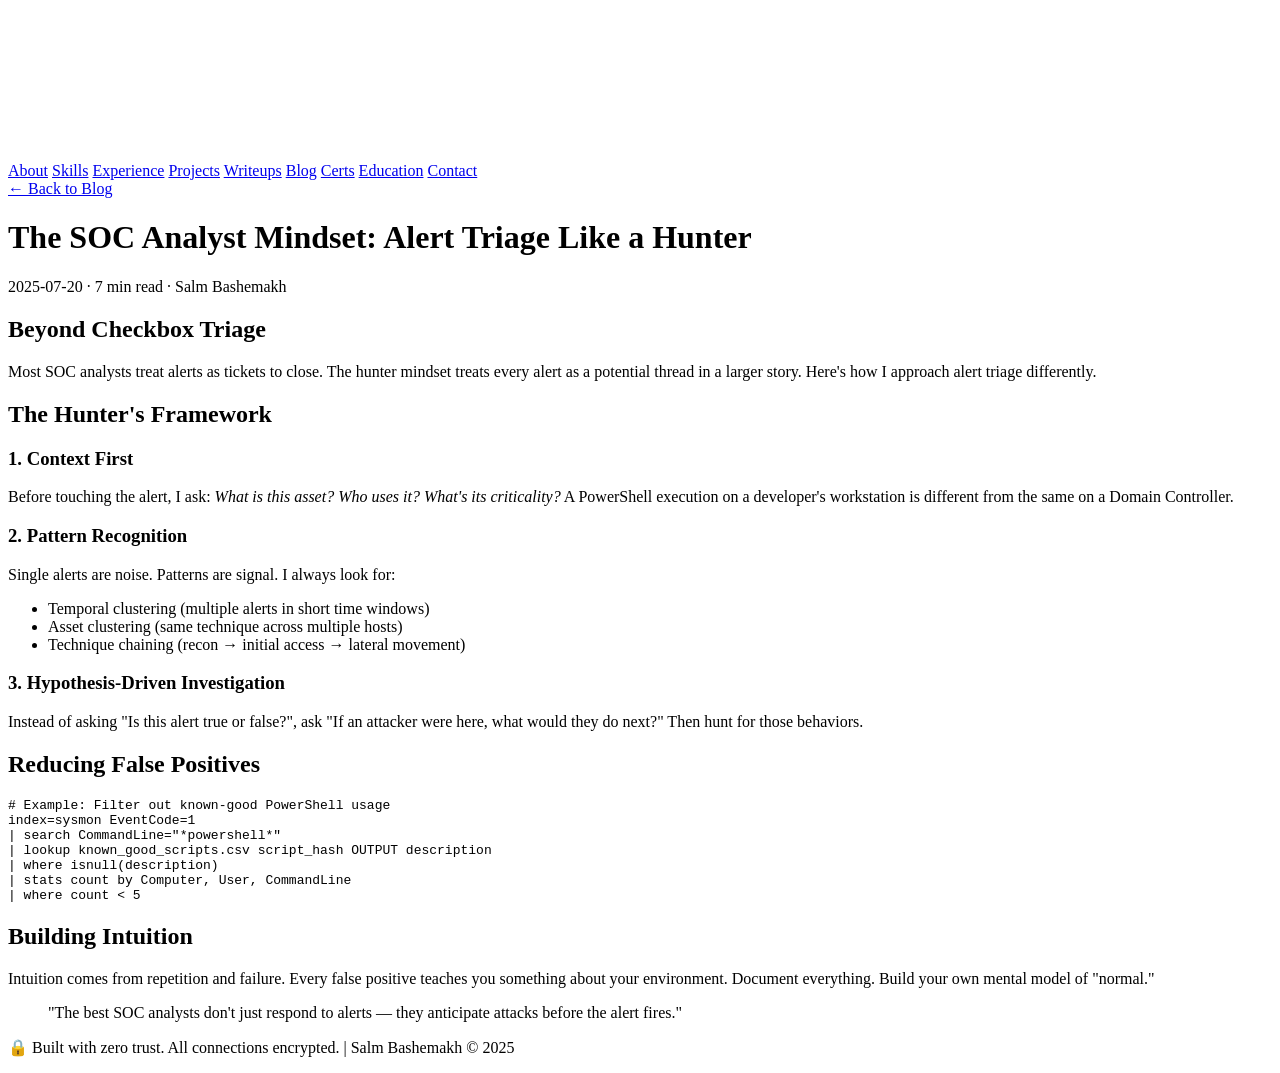
==== home-lab-guide.html @ dc3f8ac2 "Add files via upload" ====
<!DOCTYPE html>
<html lang="en">
<head>
  <meta charset="UTF-8">
  <meta name="viewport" content="width=device-width, initial-scale=1.0">
  <title>The SOC Analyst Mindset: Alert Triage Like a Hunter | Salm Bashemakh</title>
  <meta name="description" content="Moving beyond checkbox alert triage to proactive threat hunting in the SOC.">
  <link href="https://fonts.googleapis.com/css2?family=JetBrains+Mono:wght@400;700;800&family=Orbitron:wght@400;700;900&display=swap" rel="stylesheet">
  <link rel="stylesheet" href="../assets/style.css">
</head>
<body class="crt">
  <canvas id="matrix-canvas"></canvas>

  <nav class="nav">
    <a href="../index.html#about">About</a>
    <a href="../index.html#skills">Skills</a>
    <a href="../index.html#experience">Experience</a>
    <a href="../index.html#projects">Projects</a>
    <a href="../index.html#writeups">Writeups</a>
    <a href="../index.html#blog">Blog</a>
    <a href="../index.html#certs">Certs</a>
    <a href="../index.html#education">Education</a>
    <a href="../index.html#contact">Contact</a>
  </nav>

  <div class="article-page">
    <div class="article-header">
      <a href="../index.html#blog" class="back-btn">← Back to Blog</a>
      <h1>The SOC Analyst Mindset: Alert Triage Like a Hunter</h1>
      <div class="meta">2025-07-20 · 7 min read · Salm Bashemakh</div>
    </div>
    <div class="article-content">
      <h2>Beyond Checkbox Triage</h2>
      <p>Most SOC analysts treat alerts as tickets to close. The hunter mindset treats every alert as a potential thread in a larger story. Here's how I approach alert triage differently.</p>

      <h2>The Hunter's Framework</h2>
      <h3>1. Context First</h3>
      <p>Before touching the alert, I ask: <em>What is this asset? Who uses it? What's its criticality?</em> A PowerShell execution on a developer's workstation is different from the same on a Domain Controller.</p>

      <h3>2. Pattern Recognition</h3>
      <p>Single alerts are noise. Patterns are signal. I always look for:</p>
      <ul>
        <li>Temporal clustering (multiple alerts in short time windows)</li>
        <li>Asset clustering (same technique across multiple hosts)</li>
        <li>Technique chaining (recon → initial access → lateral movement)</li>
      </ul>

      <h3>3. Hypothesis-Driven Investigation</h3>
      <p>Instead of asking "Is this alert true or false?", ask "If an attacker were here, what would they do next?" Then hunt for those behaviors.</p>

      <h2>Reducing False Positives</h2>
      <pre><code># Example: Filter out known-good PowerShell usage
index=sysmon EventCode=1
| search CommandLine="*powershell*"
| lookup known_good_scripts.csv script_hash OUTPUT description
| where isnull(description)
| stats count by Computer, User, CommandLine
| where count < 5</code></pre>

      <h2>Building Intuition</h2>
      <p>Intuition comes from repetition and failure. Every false positive teaches you something about your environment. Document everything. Build your own mental model of "normal."</p>

      <blockquote>
        "The best SOC analysts don't just respond to alerts — they anticipate attacks before the alert fires."
      </blockquote>
    </div>
  </div>

  <div class="footer">
    <p>🔒 Built with zero trust. All connections encrypted. | Salm Bashemakh © 2025</p>
  </div>

  <script src="../assets/main.js"></script>
</body>
</html>
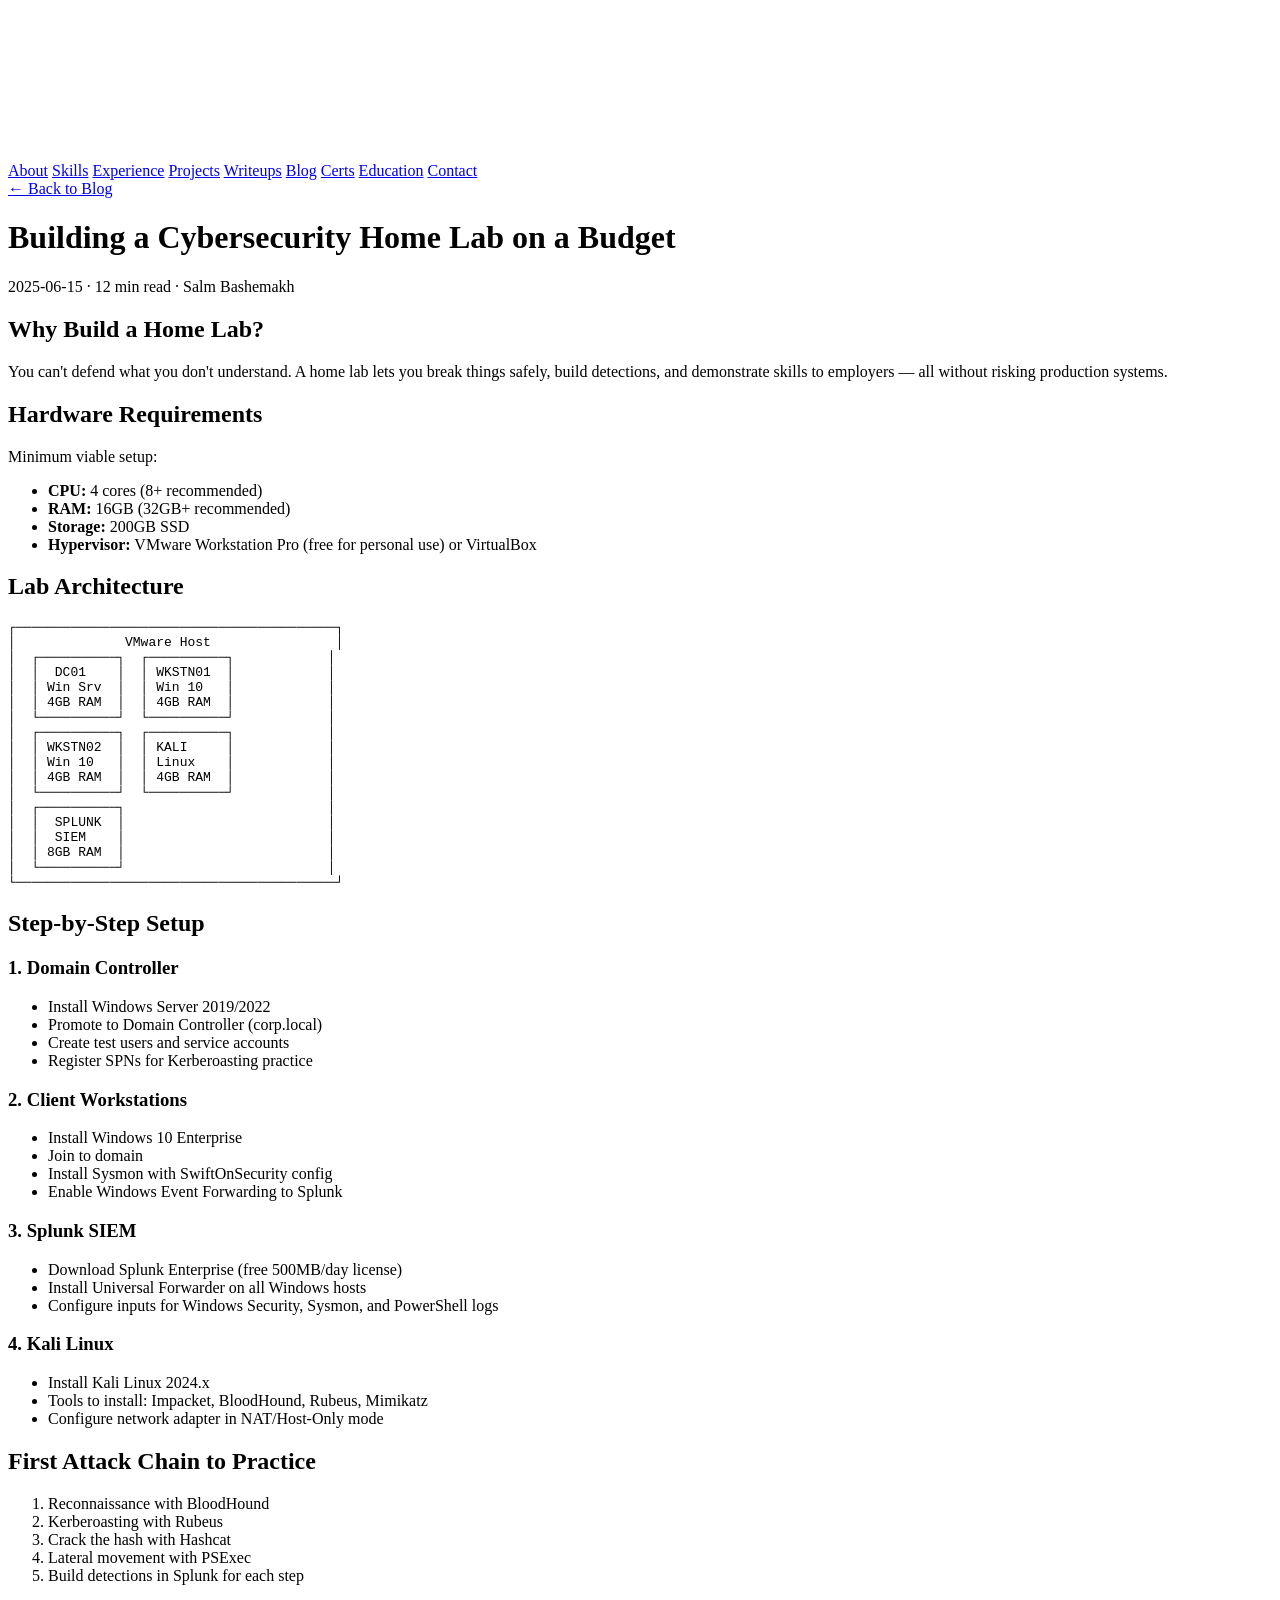
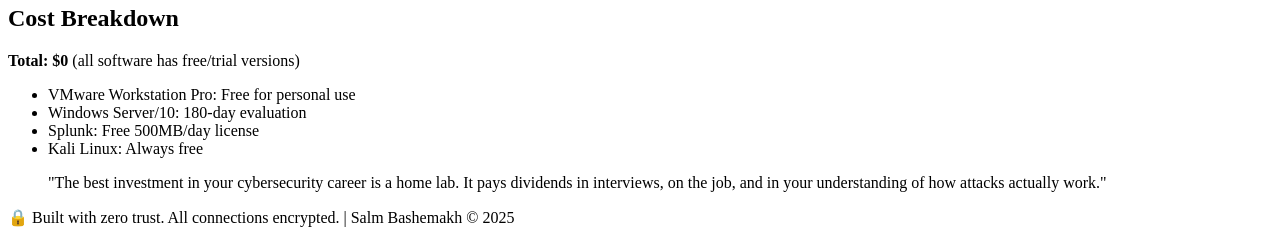
==== commit 16dfb9d4: "Add files via upload" ====
--- a/home-lab-guide.html
+++ b/home-lab-guide.html
@@ -3,8 +3,8 @@
 <head>
   <meta charset="UTF-8">
   <meta name="viewport" content="width=device-width, initial-scale=1.0">
-  <title>The SOC Analyst Mindset: Alert Triage Like a Hunter | Salm Bashemakh</title>
-  <meta name="description" content="Moving beyond checkbox alert triage to proactive threat hunting in the SOC.">
+  <title>Building a Cybersecurity Home Lab on a Budget | Salm Bashemakh</title>
+  <meta name="description" content="Step-by-step guide to setting up a multi-VM security lab with VMware, Windows Server, Kali Linux, and Splunk.">
   <link href="https://fonts.googleapis.com/css2?family=JetBrains+Mono:wght@400;700;800&family=Orbitron:wght@400;700;900&display=swap" rel="stylesheet">
   <link rel="stylesheet" href="../assets/style.css">
 </head>
@@ -26,42 +26,93 @@
   <div class="article-page">
     <div class="article-header">
       <a href="../index.html#blog" class="back-btn">← Back to Blog</a>
-      <h1>The SOC Analyst Mindset: Alert Triage Like a Hunter</h1>
-      <div class="meta">2025-07-20 · 7 min read · Salm Bashemakh</div>
+      <h1>Building a Cybersecurity Home Lab on a Budget</h1>
+      <div class="meta">2025-06-15 · 12 min read · Salm Bashemakh</div>
     </div>
     <div class="article-content">
-      <h2>Beyond Checkbox Triage</h2>
-      <p>Most SOC analysts treat alerts as tickets to close. The hunter mindset treats every alert as a potential thread in a larger story. Here's how I approach alert triage differently.</p>
+      <h2>Why Build a Home Lab?</h2>
+      <p>You can't defend what you don't understand. A home lab lets you break things safely, build detections, and demonstrate skills to employers — all without risking production systems.</p>
 
-      <h2>The Hunter's Framework</h2>
-      <h3>1. Context First</h3>
-      <p>Before touching the alert, I ask: <em>What is this asset? Who uses it? What's its criticality?</em> A PowerShell execution on a developer's workstation is different from the same on a Domain Controller.</p>
-
-      <h3>2. Pattern Recognition</h3>
-      <p>Single alerts are noise. Patterns are signal. I always look for:</p>
+      <h2>Hardware Requirements</h2>
+      <p>Minimum viable setup:</p>
       <ul>
-        <li>Temporal clustering (multiple alerts in short time windows)</li>
-        <li>Asset clustering (same technique across multiple hosts)</li>
-        <li>Technique chaining (recon → initial access → lateral movement)</li>
+        <li><strong>CPU:</strong> 4 cores (8+ recommended)</li>
+        <li><strong>RAM:</strong> 16GB (32GB+ recommended)</li>
+        <li><strong>Storage:</strong> 200GB SSD</li>
+        <li><strong>Hypervisor:</strong> VMware Workstation Pro (free for personal use) or VirtualBox</li>
       </ul>
 
-      <h3>3. Hypothesis-Driven Investigation</h3>
-      <p>Instead of asking "Is this alert true or false?", ask "If an attacker were here, what would they do next?" Then hunt for those behaviors.</p>
+      <h2>Lab Architecture</h2>
+      <pre><code>┌─────────────────────────────────────────┐
+│              VMware Host                │
+│  ┌──────────┐  ┌──────────┐            │
+│  │  DC01    │  │ WKSTN01  │            │
+│  │ Win Srv  │  │ Win 10   │            │
+│  │ 4GB RAM  │  │ 4GB RAM  │            │
+│  └──────────┘  └──────────┘            │
+│  ┌──────────┐  ┌──────────┐            │
+│  │ WKSTN02  │  │ KALI     │            │
+│  │ Win 10   │  │ Linux    │            │
+│  │ 4GB RAM  │  │ 4GB RAM  │            │
+│  └──────────┘  └──────────┘            │
+│  ┌──────────┐                          │
+│  │  SPLUNK  │                          │
+│  │  SIEM    │                          │
+│  │ 8GB RAM  │                          │
+│  └──────────┘                          │
+└─────────────────────────────────────────┘</code></pre>
 
-      <h2>Reducing False Positives</h2>
-      <pre><code># Example: Filter out known-good PowerShell usage
-index=sysmon EventCode=1
-| search CommandLine="*powershell*"
-| lookup known_good_scripts.csv script_hash OUTPUT description
-| where isnull(description)
-| stats count by Computer, User, CommandLine
-| where count < 5</code></pre>
+      <h2>Step-by-Step Setup</h2>
+      <h3>1. Domain Controller</h3>
+      <ul>
+        <li>Install Windows Server 2019/2022</li>
+        <li>Promote to Domain Controller (corp.local)</li>
+        <li>Create test users and service accounts</li>
+        <li>Register SPNs for Kerberoasting practice</li>
+      </ul>
 
-      <h2>Building Intuition</h2>
-      <p>Intuition comes from repetition and failure. Every false positive teaches you something about your environment. Document everything. Build your own mental model of "normal."</p>
+      <h3>2. Client Workstations</h3>
+      <ul>
+        <li>Install Windows 10 Enterprise</li>
+        <li>Join to domain</li>
+        <li>Install Sysmon with SwiftOnSecurity config</li>
+        <li>Enable Windows Event Forwarding to Splunk</li>
+      </ul>
+
+      <h3>3. Splunk SIEM</h3>
+      <ul>
+        <li>Download Splunk Enterprise (free 500MB/day license)</li>
+        <li>Install Universal Forwarder on all Windows hosts</li>
+        <li>Configure inputs for Windows Security, Sysmon, and PowerShell logs</li>
+      </ul>
+
+      <h3>4. Kali Linux</h3>
+      <ul>
+        <li>Install Kali Linux 2024.x</li>
+        <li>Tools to install: Impacket, BloodHound, Rubeus, Mimikatz</li>
+        <li>Configure network adapter in NAT/Host-Only mode</li>
+      </ul>
+
+      <h2>First Attack Chain to Practice</h2>
+      <ol>
+        <li>Reconnaissance with BloodHound</li>
+        <li>Kerberoasting with Rubeus</li>
+        <li>Crack the hash with Hashcat</li>
+        <li>Lateral movement with PSExec</li>
+        <li>Build detections in Splunk for each step</li>
+      </ol>
+
+      <h2>Cost Breakdown</h2>
+      <p><strong>Total: $0</strong> (all software has free/trial versions)</p>
+      <ul>
+        <li>VMware Workstation Pro: Free for personal use</li>
+        <li>Windows Server/10: 180-day evaluation</li>
+        <li>Splunk: Free 500MB/day license</li>
+        <li>Kali Linux: Always free</li>
+      </ul>
 
       <blockquote>
-        "The best SOC analysts don't just respond to alerts — they anticipate attacks before the alert fires."
+        "The best investment in your cybersecurity career is a home lab. It pays dividends in interviews, on the job, and in your understanding of how attacks actually work."
       </blockquote>
     </div>
   </div>
